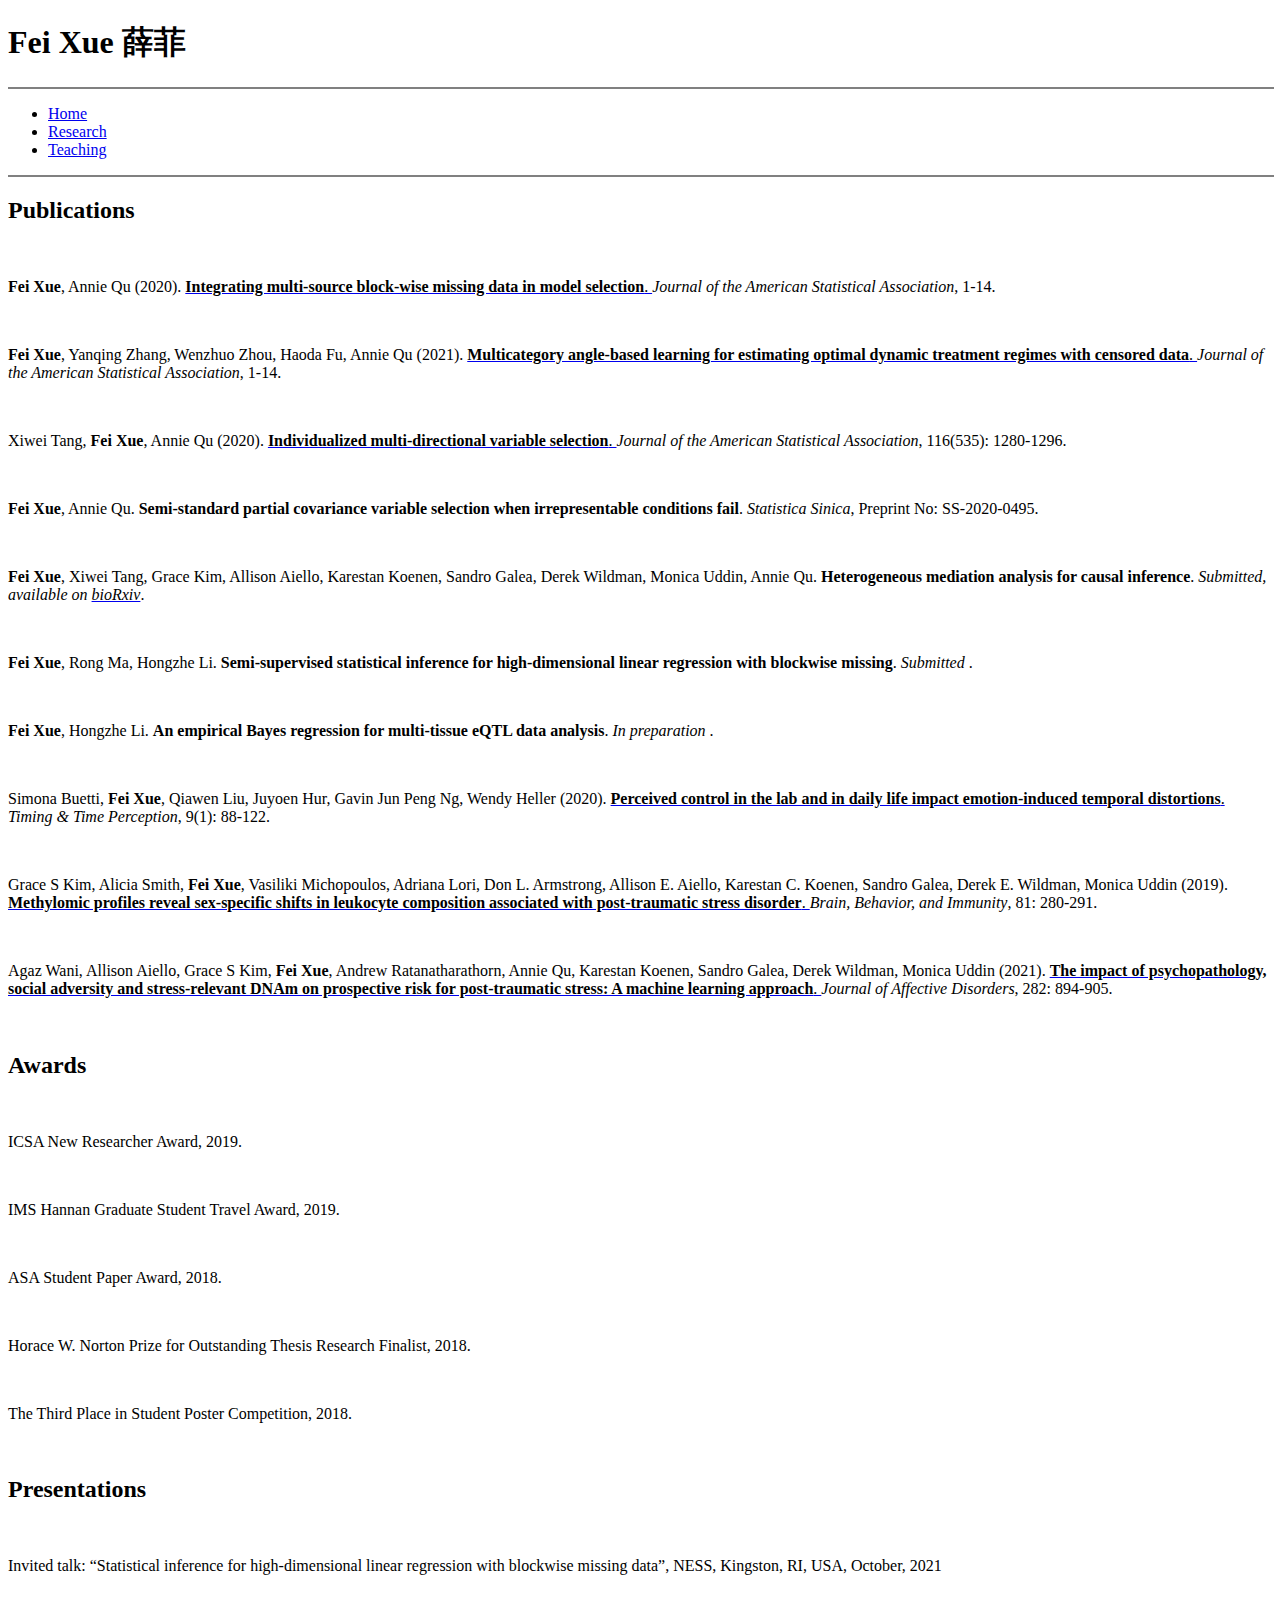
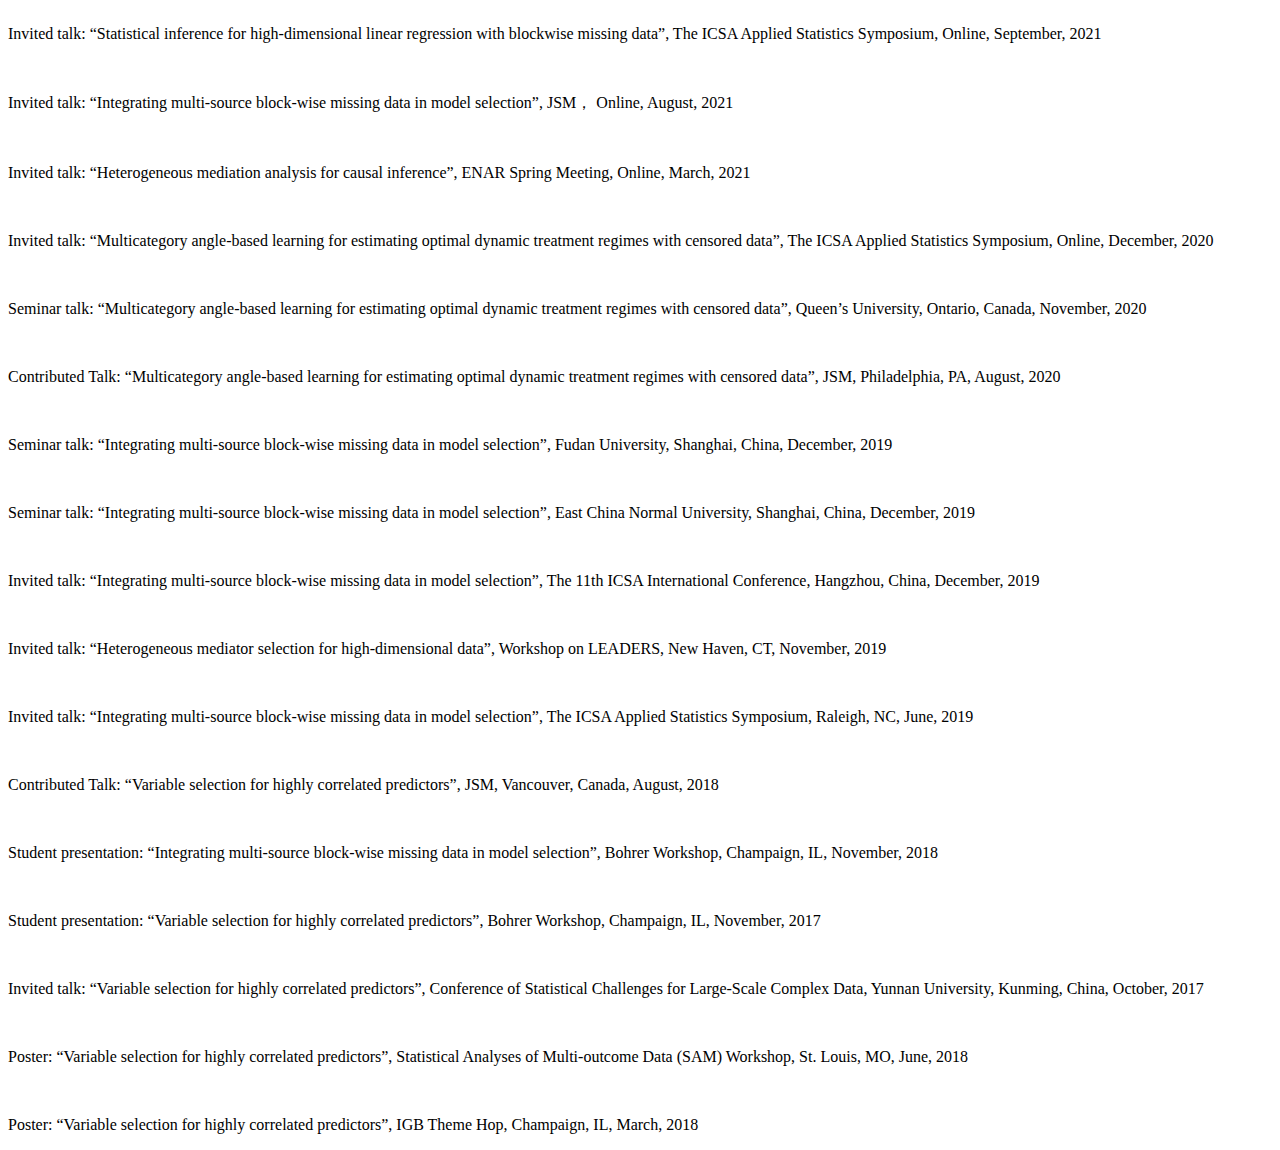
==== research.html @ c23bf102 "Add files via upload" ====
<!DOCTYPE html>
<html>
<head>

  <link href='https://fonts.googleapis.com/css?family=Lato:300|EB+Garamond' rel='stylesheet' type='text/css'>

<title> Fei Xue </title>

  <meta name="description" content="Postdoc Researcher at University of Pennsylvania.">

  <meta name="keywords" content="Fei Xue, stat, statstics, biostat, biostatistics, UIUC, University of Pennsylvania, postdoc, graduate student, home page">

  <meta name="author" content="Fei Xue">

  <meta charset="utf-8">

  <meta http-equiv="X-UA-Compatible" content="IE=edge">
  
  <meta name="viewport" content="width=device-width"> 

  <link rel="shortcut icon" href="https://feixue-stat.github.io/favicon-32x32.png">

  <link rel="stylesheet" media="only screen and (max-width: 700px)" href="https://feixue-stat.github.io/mobile.css">
  <link rel="stylesheet" media="only screen and (min-width: 701px)" href="https://feixue-stat.github.io/stylesheet.css">
  
</head>
  
<body>


<header>

<h1 style="font-family:STFangsong">Fei Xue  薛菲</h1> 
<hr size = 2 width = 100% noshade>

	<nav>
	<ul>
        <li><a href="https://feixue-stat.github.io/">Home</a>
        <li><a href="https://feixue-stat.github.io/research.html">Research</a>
        <li><a href="https://feixue-stat.github.io/teaching.html">Teaching</a>
    </ul>
    </nav>
      
<hr size = 2 width = 100% noshade>
      
</header>
  
<div id="content">
	
    <h2>Publications</h2> 
	<br>
	<p><b>Fei Xue</b>, Annie Qu (2020). 
	<a href="https://doi.org/10.1080/01621459.2020.1751176"> <font color="black"><b>Integrating multi-source block-wise missing data in model selection</b>. </font> </a> 
	<i>Journal of the American Statistical Association</i>, 1-14.</p>
	<br>
	
	<p><b>Fei Xue</b>, Yanqing Zhang, Wenzhuo Zhou, Haoda Fu, Annie Qu (2021).
	<a href="https://doi.org/10.1080/01621459.2020.1862671"> <font color="black"><b>Multicategory angle-based learning for estimating optimal dynamic treatment regimes with censored data</b>.  </font></a> 
	<i>Journal of the American Statistical Association</i>, 1-14.</p>
	<br>
	
	<p>Xiwei Tang, <b>Fei Xue</b>, Annie Qu (2020).
	<a href="https://doi.org/10.1080/01621459.2019.1705308"> <font color="black"><b>Individualized multi-directional variable selection</b>.  </font> </a> 
	<i>Journal of the American Statistical Association</i>, 116(535): 1280-1296.</p>
	<br>
	
	<p><b>Fei Xue</b>, Annie Qu. 
	<b>Semi-standard partial covariance variable selection when irrepresentable conditions fail</b>. 
	<i>Statistica Sinica</i>, Preprint No: SS-2020-0495.</p>
	<br>
	
	<p><b>Fei Xue</b>, Xiwei Tang, Grace Kim, Allison Aiello, Karestan Koenen, Sandro Galea, Derek Wildman, Monica Uddin, Annie Qu. 
	<b>Heterogeneous mediation analysis for causal inference</b>. 
	<i>Submitted, available on <a href="https://www.biorxiv.org/content/10.1101/2020.10.13.336826v1"><font color="black">bioRxiv</a></i>.</p>
	<br>
		
	<p><b>Fei Xue</b>, Rong Ma, Hongzhe Li.
	<b>Semi-supervised statistical inference for high-dimensional linear regression with blockwise missing</b>. 
	<i>Submitted </i>.</p>
	<br>
	
	<p><b>Fei Xue</b>, Hongzhe Li. 
	<b>An empirical Bayes regression for multi-tissue eQTL data analysis</b>. 
	<i>In preparation </i>.</p>
	<br>
	
	<p>Simona Buetti, <b>Fei Xue</b>, Qiawen Liu, Juyoen Hur, Gavin Jun Peng Ng, Wendy Heller (2020). 
	<a href="https://brill.com/view/journals/time/aop/article-10.1163-22134468-bja10018/article-10.1163-22134468-bja10018.xml?language=en"> <font color="black">
		<b>Perceived control in the lab and in daily life impact emotion-induced temporal distortions</b>. </font> </a> 
	<i>Timing & Time Perception</i>, 9(1): 88-122.</p>
	<br>
	
	<p>Grace S Kim, Alicia Smith, <b>Fei Xue</b>, Vasiliki Michopoulos, Adriana Lori, Don L. Armstrong, Allison E. 
	Aiello, Karestan C. Koenen, Sandro Galea, Derek E. Wildman, Monica Uddin (2019). 
	<a href="https://doi.org/10.1016/j.bbi.2019.06.025"> <font color="black"><b>Methylomic profiles reveal sex-specific shifts in leukocyte composition 
		associated with post-traumatic stress disorder</b>. </font> </a>  
	<i>Brain, Behavior, and Immunity</i>, 81: 280-291.</p>
	<br>
	
	<p>Agaz Wani, Allison Aiello, Grace S Kim, <b>Fei Xue</b>, Andrew Ratanatharathorn, Annie Qu, Karestan Koenen, Sandro Galea, Derek Wildman, Monica Uddin (2021). 
	<a href="https://doi.org/10.1016/j.jad.2020.12.076"> <font color="black"><b>The impact of psychopathology, social adversity and stress-relevant DNAm on prospective risk for post-traumatic stress: A machine learning approach</b>. </font> </a> 
	<i>Journal of Affective Disorders</i>, 282: 894-905.</p>
	<br>
	
<h2>Awards</h2> 
	<br>
	<p>ICSA New Researcher Award, 2019.</p>
	<br>
	<p>IMS Hannan Graduate Student Travel Award, 2019.</p>
	<br>
	<p>ASA Student Paper Award, 2018.</p>
	<br>
	<p>Horace W. Norton Prize for Outstanding Thesis Research Finalist, 2018.</p>
	<br>
	<p>The Third Place in Student Poster Competition, 2018.</p>	
	<br>
	
<h2>Presentations</h2>
	<br>
	<p>Invited talk: 
	“Statistical inference for high-dimensional linear regression with blockwise missing data”, 
	NESS, 
	Kingston, RI, USA, 
	October, 2021</p>
	<br>
	
	<p>Invited talk: 
	“Statistical inference for high-dimensional linear regression with blockwise missing data”, 
	The ICSA Applied Statistics Symposium,
	Online, September, 2021</p>
	<br>
	
	<p>Invited talk: 
	“Integrating multi-source block-wise missing data in model selection”, 
	JSM，
	Online, August, 2021</p>
	<br>
	
	<p>Invited talk: 
	“Heterogeneous mediation analysis for causal inference”, 
	ENAR Spring Meeting, 
	Online, March, 2021</p>
	<br>
	
	<p>Invited talk: 
	“Multicategory angle-based learning for estimating optimal dynamic treatment regimes with censored data”, 
	The ICSA Applied Statistics Symposium, 
	Online, December, 2020</p>
	<br>
	
	<p>Seminar talk: 
	“Multicategory angle-based learning for estimating optimal dynamic treatment regimes with censored data”, 
	Queen’s University, 
	Ontario, Canada, November, 2020</p>
	<br>
	
	<p>Contributed Talk: 
	“Multicategory angle-based learning for estimating optimal dynamic treatment regimes with censored data”, 
	JSM, Philadelphia, PA, August, 2020</p>
	<br>
	
	<p>Seminar talk: 
	“Integrating multi-source block-wise missing data in model selection”, 
	Fudan University, 
	Shanghai, China, December, 2019</p>
	<br>
	
	<p>Seminar talk: 
	“Integrating multi-source block-wise missing data in model selection”, 
	East China Normal University, 
	Shanghai, China, December, 2019</p>
	<br>
	
	<p>Invited talk: 
	“Integrating multi-source block-wise missing data in model selection”, 
	The 11th ICSA International Conference, 
	Hangzhou, China, December, 2019</p>
	<br>
	
	<p>Invited talk: 
	“Heterogeneous mediator selection for high-dimensional data”, 
	Workshop on LEADERS, 
	New Haven, CT, November, 2019</p>
	<br>
	
	
	<p>Invited talk: 
	“Integrating multi-source block-wise missing data in model selection”, 
	The ICSA Applied Statistics Symposium, 
	Raleigh, NC, June, 2019</p>
	<br>
	
	
	<p>Contributed Talk: 
	“Variable selection for highly correlated predictors”, 
	JSM, Vancouver, Canada, August, 2018</p>
	<br>
	
	<p>Student presentation: 
	“Integrating multi-source block-wise missing data in model selection”, 
	Bohrer Workshop, Champaign, IL, November, 2018</p>
	<br>
	
	
	<p>Student presentation: 
	“Variable selection for highly correlated predictors”, 
	Bohrer Workshop, Champaign, IL, November, 2017</p>
	<br>
	
	<p>Invited talk: 
	“Variable selection for highly correlated predictors”, 
	Conference of Statistical Challenges for Large-Scale Complex Data, 
	Yunnan University, Kunming, China, October, 2017</p>
	<br>
	
	<p>Poster: “Variable selection for highly correlated predictors”, 
	Statistical Analyses of Multi-outcome Data (SAM) Workshop, St. Louis, MO, June, 2018</p>
	<br>
	
	<p>Poster: “Variable selection for highly correlated predictors”, 
	IGB Theme Hop, Champaign, IL, March, 2018</p>

      
</div>  
  
  
</body>
</html>
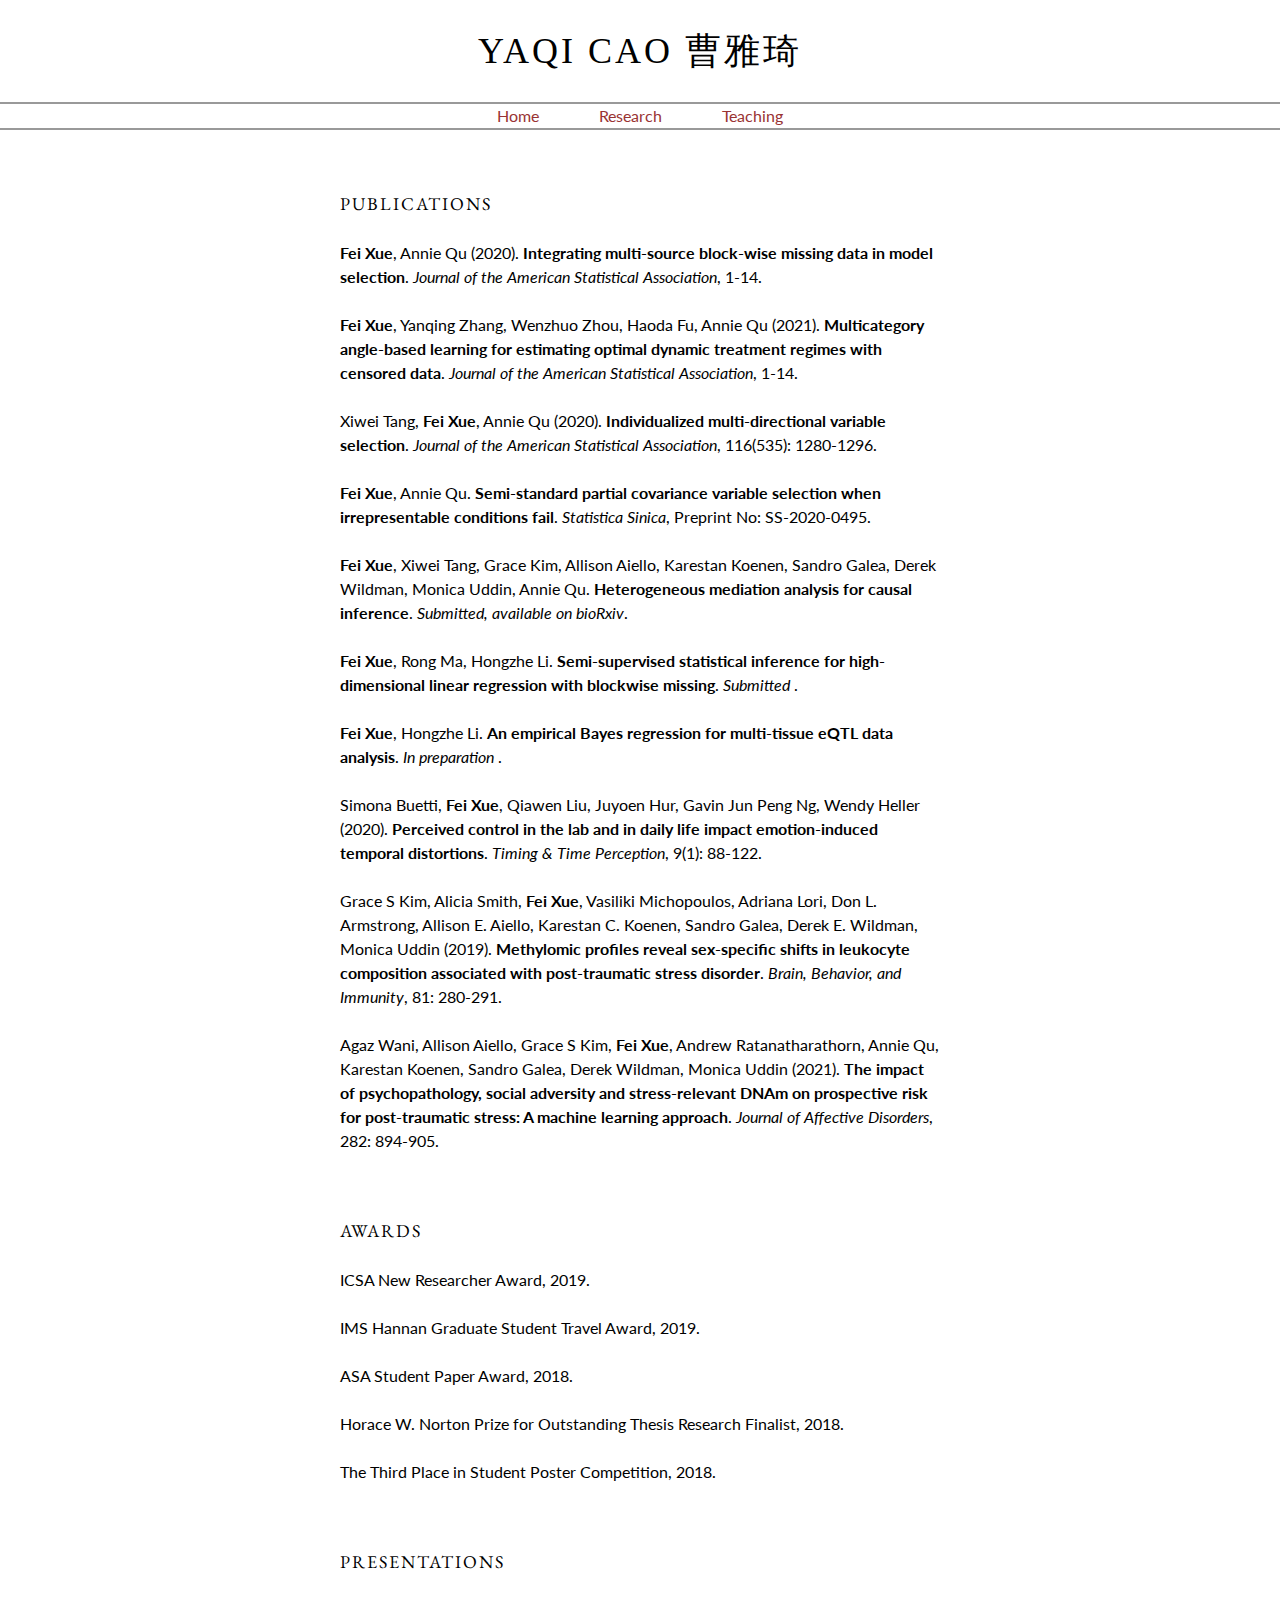
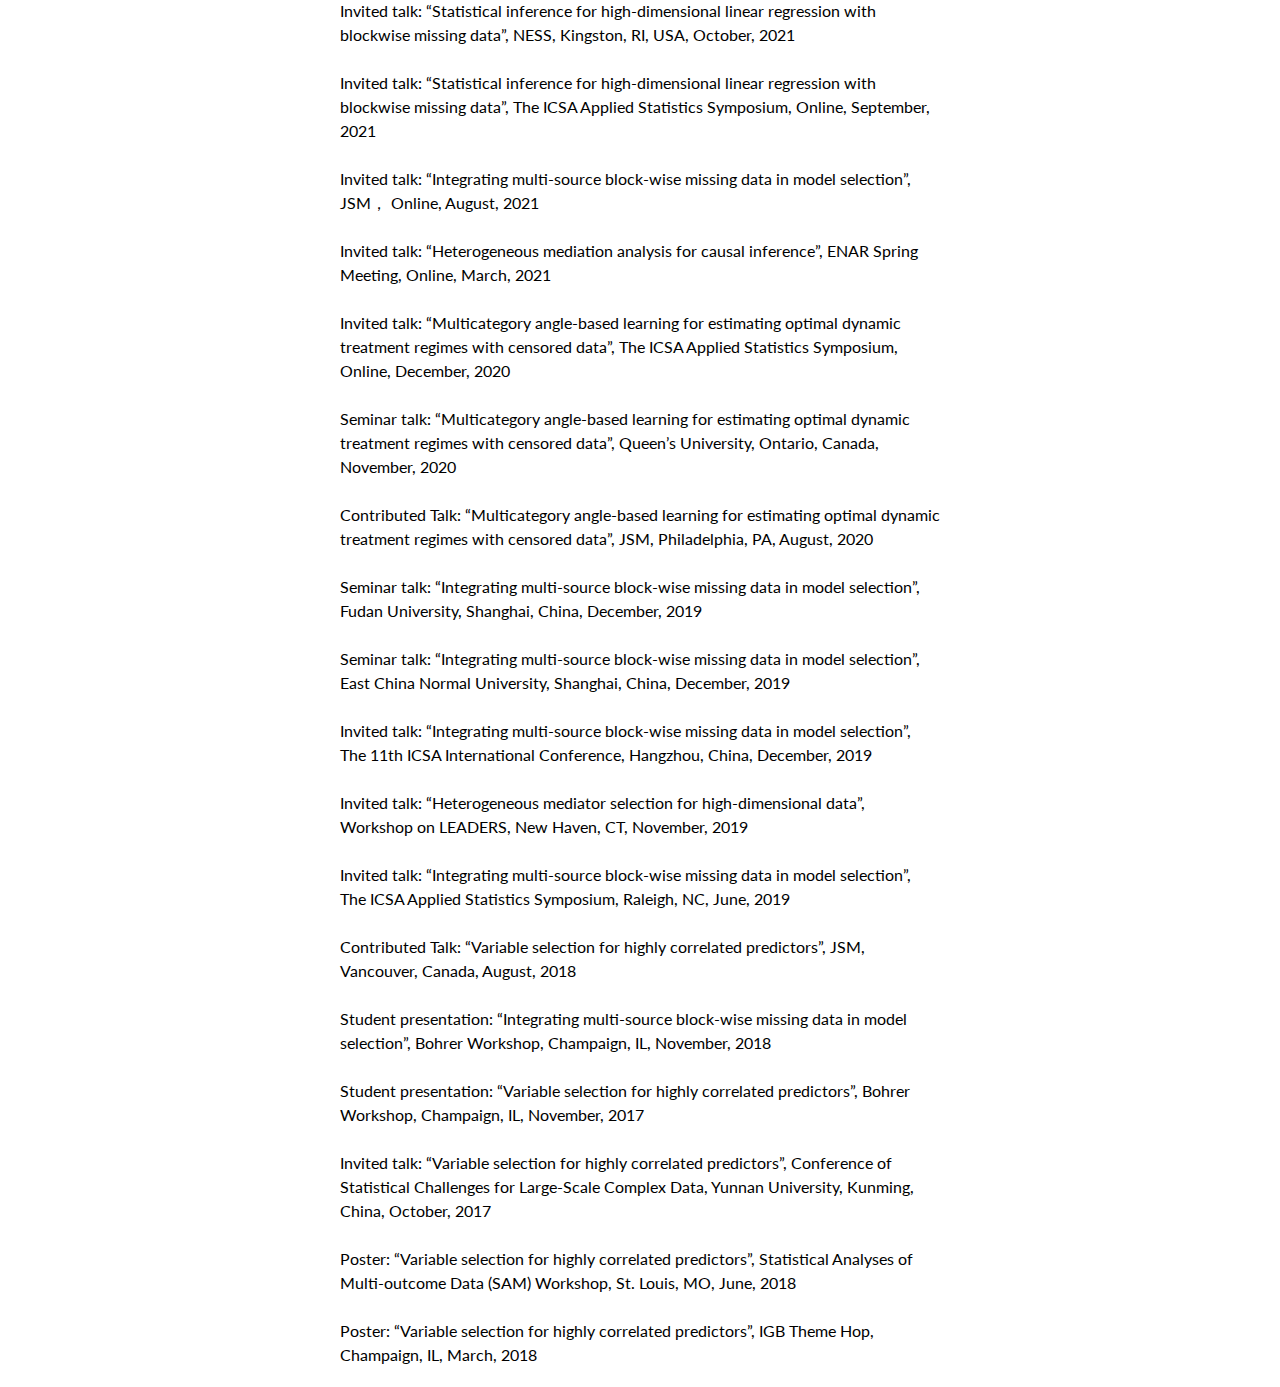
==== commit 4739bfce: "Update research.html" ====
--- a/research.html
+++ b/research.html
@@ -4,13 +4,13 @@
 
   <link href='https://fonts.googleapis.com/css?family=Lato:300|EB+Garamond' rel='stylesheet' type='text/css'>
 
-<title> Fei Xue </title>
+<title> Yaqi Cao </title>
 
   <meta name="description" content="Postdoc Researcher at University of Pennsylvania.">
 
-  <meta name="keywords" content="Fei Xue, stat, statstics, biostat, biostatistics, UIUC, University of Pennsylvania, postdoc, graduate student, home page">
-
-  <meta name="author" content="Fei Xue">
+  <meta name="keywords" content="Yaqi Cao, stat, statstics, biostat, biostatistics,Tsinghua University, University of Pennsylvania, postdoc, graduate student, home page">
+
+  <meta name="author" content="Yaqi Cao">
 
   <meta charset="utf-8">
 
@@ -18,10 +18,10 @@
   
   <meta name="viewport" content="width=device-width"> 
 
-  <link rel="shortcut icon" href="https://feixue-stat.github.io/favicon-32x32.png">
-
-  <link rel="stylesheet" media="only screen and (max-width: 700px)" href="https://feixue-stat.github.io/mobile.css">
-  <link rel="stylesheet" media="only screen and (min-width: 701px)" href="https://feixue-stat.github.io/stylesheet.css">
+  <link rel="shortcut icon" href="https://yaqicao.github.io/favicon-32x32.png">
+
+  <link rel="stylesheet" media="only screen and (max-width: 700px)" href="https://yaqicao.github.io/mobile.css">
+  <link rel="stylesheet" media="only screen and (min-width: 701px)" href="https://yaqicao.github.io/stylesheet.css">
   
 </head>
   
@@ -30,7 +30,7 @@
 
 <header>
 
-<h1 style="font-family:STFangsong">Fei Xue  薛菲</h1> 
+<h1 style="font-family:kai">Yaqi Cao  曹雅琦</h1> 
 <hr size = 2 width = 100% noshade>
 
 	<nav>
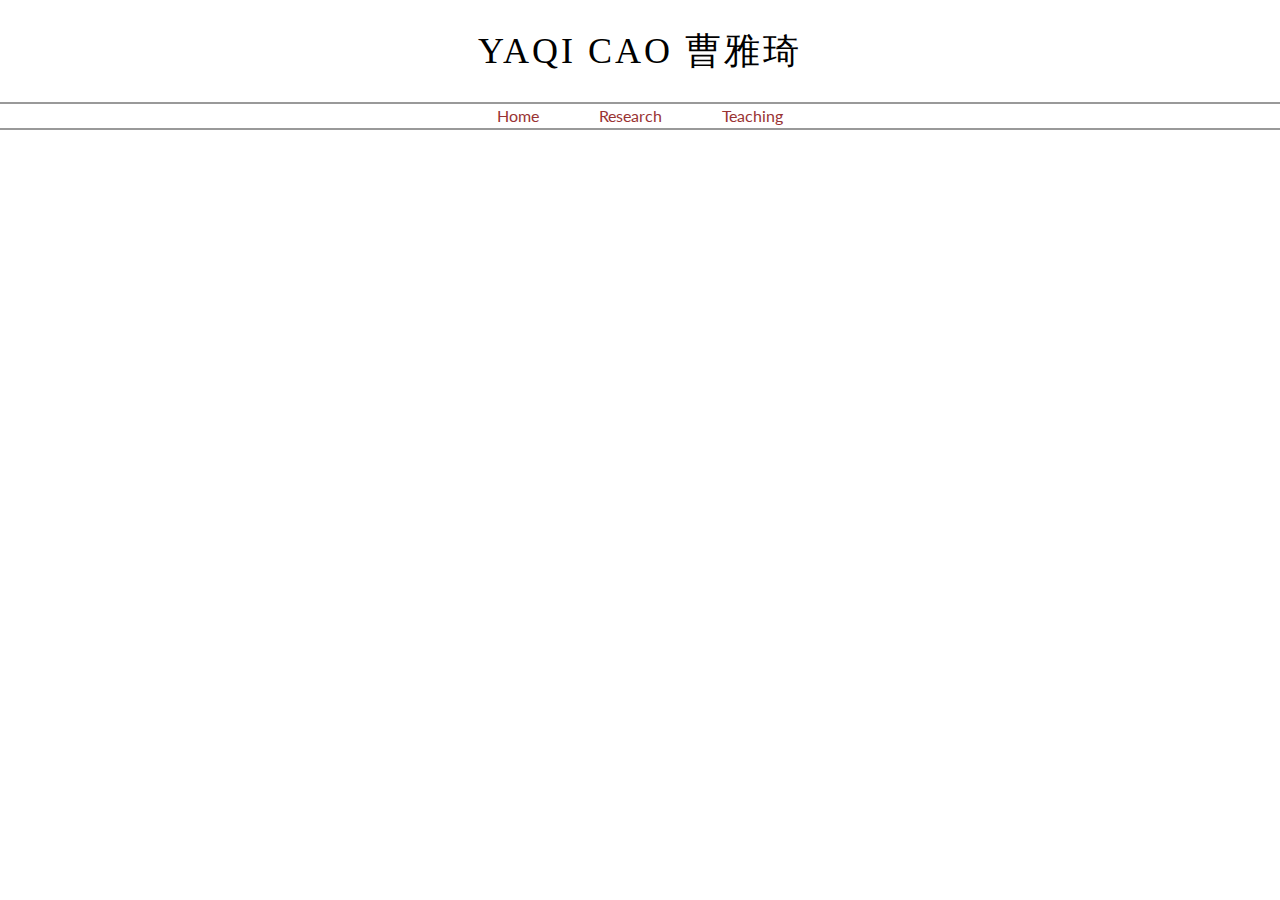
==== commit 850f0db8: "Update research.html" ====
--- a/research.html
+++ b/research.html
@@ -35,16 +35,16 @@
 
 	<nav>
 	<ul>
-        <li><a href="https://feixue-stat.github.io/">Home</a>
-        <li><a href="https://feixue-stat.github.io/research.html">Research</a>
-        <li><a href="https://feixue-stat.github.io/teaching.html">Teaching</a>
+        <li><a href="https://yaqicao.github.io/">Home</a>
+        <li><a href="https://yaqicao.github.io/research.html">Research</a>
+        <li><a href="https://yaqicao.github.io/teaching.html">Teaching</a>
     </ul>
     </nav>
       
 <hr size = 2 width = 100% noshade>
       
 </header>
-  
+  <!--
 <div id="content">
 	
     <h2>Publications</h2> 
@@ -222,7 +222,7 @@
 
       
 </div>  
-  
+  -->
   
 </body>
 </html>
